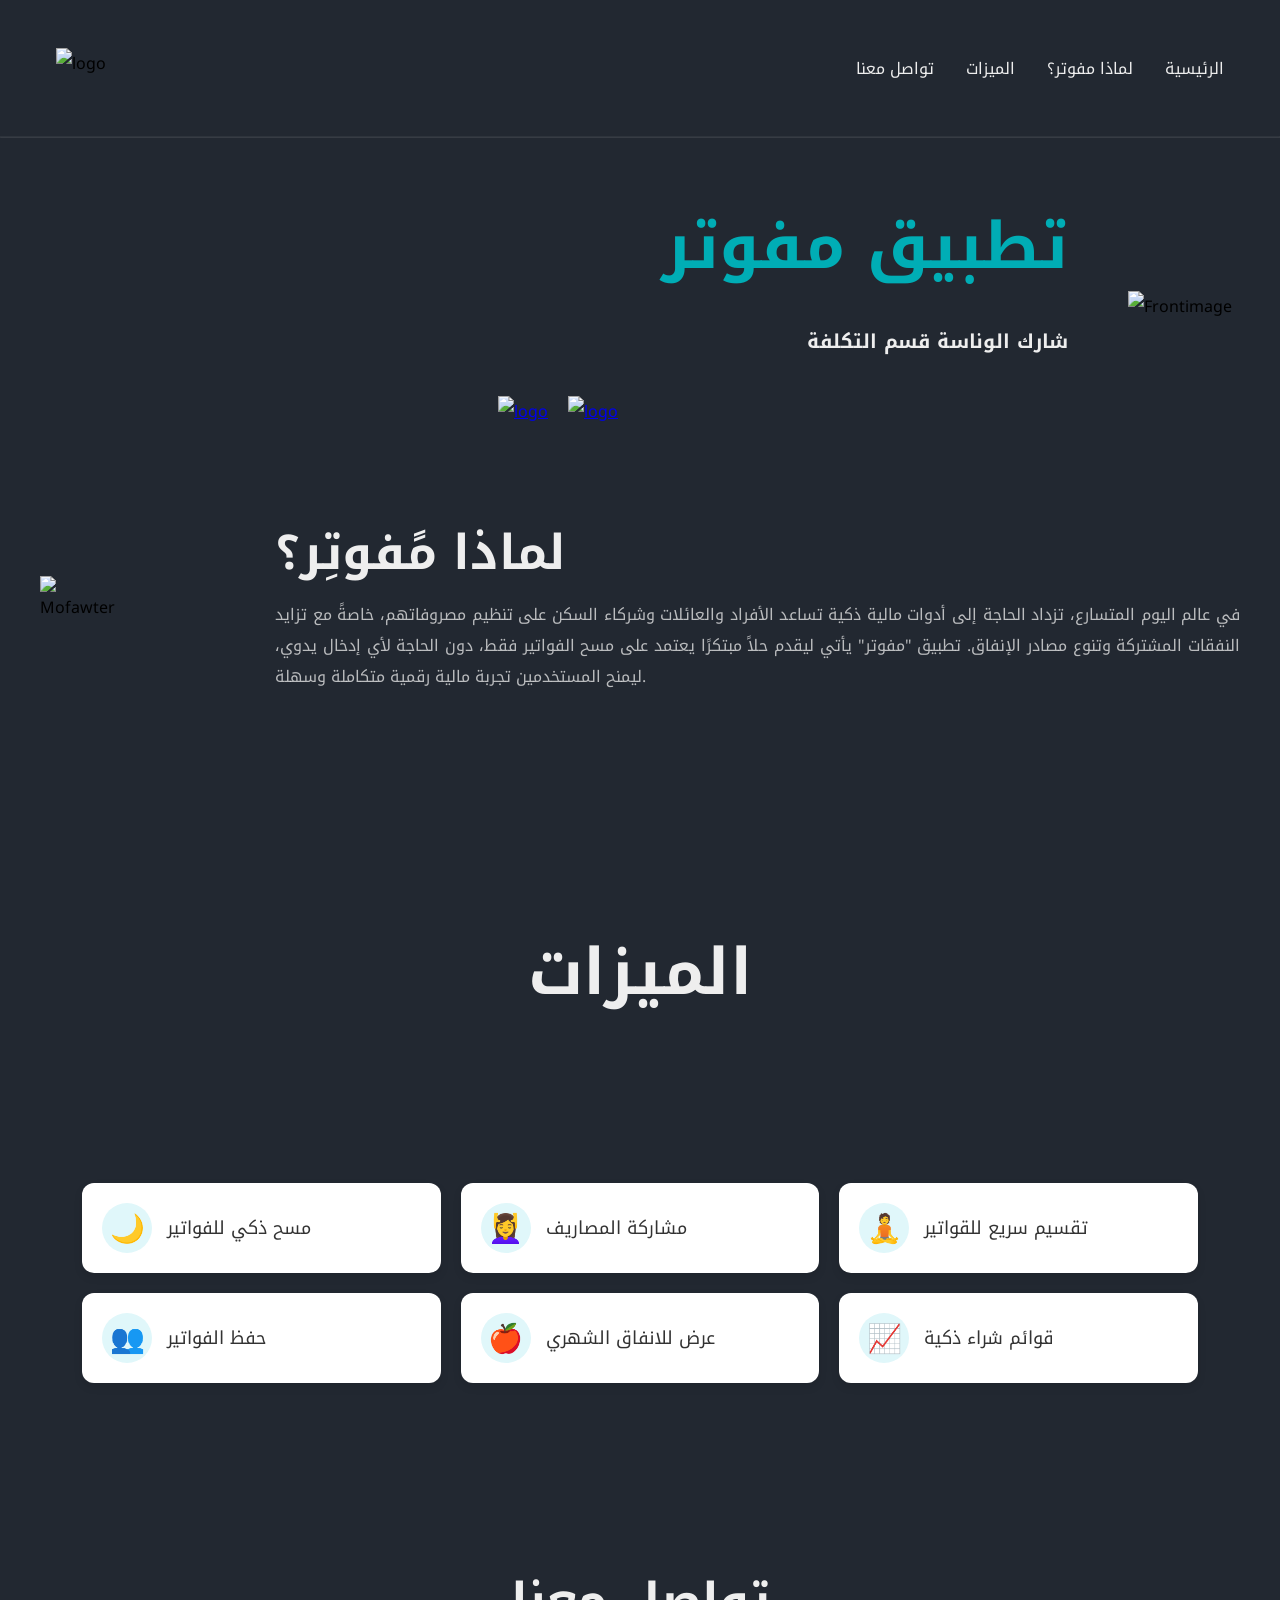
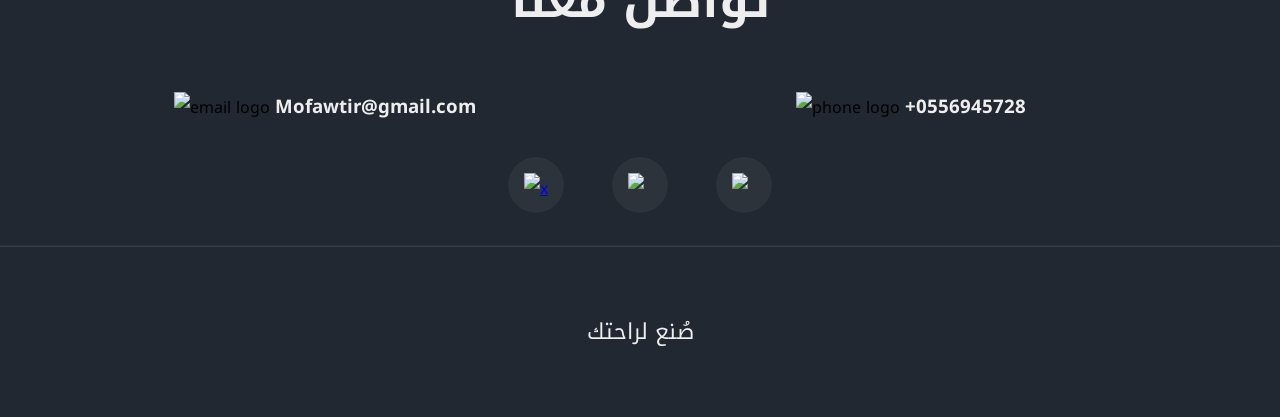
==== index.html @ ef438f0f "first upload" ====
<!DOCTYPE html>
<html lang="en">
<head>
    <meta charset="UTF-8">
    <meta name="viewport" content="width=device-width, initial-scale=1.0">
    <link rel="stylesheet" href="styles.css">
    <title>Document</title>
</head>
<body>
    <header>
        <img src="Assets/svg/logo.svg" alt="logo"/>
        <nav class="navigation">
            <ul>
                <li><a href="#Main">الرئيسية</a></li>
                <li><a href="#ValueProp">لماذا مفوتر؟</a></li>
                <li><a href="#Features">الميزات</a></li>
                <li><a href="#contact">تواصل معنا</a></li>


            </ul>
        </nav>

    </header>
    <hr />
  <section class="hero" id="Main">
    <img class="Frontimage" src="Assets/svg/Frontimage.svg" alt="Frontimage" />
     <div class="heroSub">
        <h1 class="name">تطبيق مفوتر</h1>
        <h1 class="title">شارك الوناسة قسم التكلفة</h1>
        <div class="heroBtns">
        <!-- صورة مرتبطة برابط متجر Google Play -->
        <a 
            href="https://play.google.com/store/apps/details?id=com.mofawter.app" 
            target="_blank" 
            rel="noopener noreferrer">
            <img src="Assets/svg/GooglePlay.svg" alt="logo" style="height:100px; width:auto;">
            </a>
        <!-- صورة مرتبطة برابط متجر App Store -->
        <a 
            href="https://apps.apple.com/sa/app/mofawter-%D9%85-%D9%81%D9%88%D8%AA-%D8%B1/id6749479093" 
            target="_blank" 
            rel="noopener noreferrer">
            <img src="Assets/svg/AppStore.svg" alt="logo" style="height:100px; width:auto;">
        </a>

  </section>


  <section class="ValueProp" id="ValueProp">
      <img
        src="assets/svg/ValueProp.svg"
        alt="Mofawter"
        class="ValuePropimage" 
        />

    <div class="textContainer">
        <div class="textTitle">
          <h1 class="why">لماذا مًفوتِر؟</h1>
        </div>
        
     <p class="whyPar">
      في عالم اليوم المتسارع، تزداد الحاجة إلى أدوات مالية ذكية تساعد الأفراد والعائلات وشركاء السكن على تنظيم مصروفاتهم، خاصةً مع تزايد النفقات المشتركة وتنوع مصادر الإنفاق. تطبيق "مفوتر" يأتي ليقدم حلاً مبتكرًا يعتمد على مسح الفواتير فقط، دون الحاجة لأي إدخال يدوي، ليمنح المستخدمين تجربة مالية رقمية متكاملة وسهلة.
      
     </p>
    </div>
   </section>
<section class="features-section" id="Features">
 <h2 class="section-title">الميزات</h2>

     <div class="features-container">
    <div class="feature-box">
      <div class="feature-icon">🌙</div>
      <div class="feature-text">مسح ذكي للفواتير</div>
    </div>

    <div class="feature-box">
      <div class="feature-icon">💆‍♀️</div>
      <div class="feature-text">مشاركة المصاريف</div>
    </div>

    <div class="feature-box">
      <div class="feature-icon">🧘</div>
      <div class="feature-text">تقسيم سريع للقواتير</div>
    </div>

    <div class="feature-box">
      <div class="feature-icon">👥</div>
      <div class="feature-text">حفظ الفواتير</div>
    </div>

    <div class="feature-box">
      <div class="feature-icon">🍎</div>
      <div class="feature-text">عرض للانفاق الشهري</div>
    </div>

    <div class="feature-box">
      <div class="feature-icon">📈</div>
      <div class="feature-text">قوائم شراء ذكية</div>
    </div>
  </div>
</section>
<section class="contactContainer" id="contact">
<div class="contactTitle">
        <h1 class="aboutName">تواصل معنا</h1>
      </div>
      <div class="contact">
        <div class="emailAndPhone">
          <img src="Assets/svg/Email.svg" alt="email logo" />
          <a href="mailto:Mofawtir@gmail.com"
            ><h3>Mofawtir@gmail.com</h3></a
          >
        </div>
        <div class="emailAndPhone">
          <img src="Assets/svg/phone.svg" alt="phone logo" />
          <h3>+0556945728</h3>
        </div>
      </div>
 <div class="socialMedia">
        <a
          href="https://x.com/Mofawter"
          target="_blank"
          ><img src="Assets/svg/twitter (1).png" alt=" x account"
        /></a>
        <a href="https://www.instagram.com/mofawter/" target="_blank"
          ><img src="Assets/svg/insta.png" alt=" insta account"
        /></a>
        <a href="https://www.tiktok.com/@mofawter" target="_blank"
          ><img src="Assets/svg/tik-tok (1).png" alt="tiktok account"
        /></a>
      </div>
      


</section>

    <hr />
    <footer>
      <p>صُنع لراحتك</p>
    </footer>
</body>
</html>
---- styles.css ----
@import url('https://fonts.googleapis.com/css2?family=Noto+Kufi+Arabic:wght@100..900&display=swap');
* {
    margin: 0;
    padding: 0;
    box-sizing: border-box;
    scroll-behavior: smooth;
    font-family: "Noto Kufi Arabic", sans-serif;
  }

  body{
    background-color: #222831;
    
  }
  
header {
   display: flex;
   justify-content: space-between;
   align-items: center;
   margin: 2rem auto;
   padding: 1rem;
   max-width: 1200px;
   /* اضافة مني مش من التوتوريال  للشعار */
    img {
        height: 40px;   /* ارتفاع مناسب للشعار */
        width: auto;    /* يحافظ على التناسب */
        object-fit: contain; /* يمنع التشويه */}
.navigation ul {
    display: flex;
    flex-direction: row;  /* صف أفقي */
    direction: rtl;       /* يضبط الاتجاه من اليمين لليسار */
    justify-content: flex-start; /* يبدأ من اليمين */
    list-style-type: none;
    gap: 2rem;
}
   /*شؤيط اللي فوق لونه */

.navigation a {
    text-decoration: none;
    color: #eeeeee;
  }
.navigation a:hover {
  color: #00adb5;
}
}
hr{
    opacity: 10%;
   
}

.hero {
  display: flex;
  flex-direction: row-reverse;
  align-items: center; 
  margin: 3rem ;
  padding: 1rem auto;
  gap: 60px;                   /* مسافة بين الصورة والنصوص */
  max-width: 1200px;
}
.Frontimage {
  max-width: 40%;   /* الصورة تأخذ 40% من عرض السكشن */
  height: auto;     /* يحافظ على التناسب */
}

/* النصوص + شعارات المتاجر */
.heroSub {
  flex: 1;
  display: flex;
  text-align: right;      /* محاذاة النصوص لليمين */
  flex-direction: column; /* النصوص فوق بعض */
  gap: 16px;
}

.heroSub .name {
  font-size: 4rem;
  margin: 0;
  color: #00adb5;
}

.heroSub .title {
  font-size: 1.2rem;
  margin: 0;
  color: #eeeeee;
}

/* شعارات المتاجر */
.heroBtns {
  justify-content: center;
  display: flex;
  gap: 20px;         /* مسافة بين الشعارات */
  margin-top: 20px;
}

.ValueProp {
  display: flex;
  justify-content: space-between;
  align-items: center;
  margin: 5rem auto;
  max-width: 1200px;
  gap: 10rem;
}
.ValuePropimage{
    max-width: 40%;   /* الصورة تأخذ 40% من عرض السكشن */
  height: auto; 
}
.textContainer {
  display: flex;
  flex-direction: column;
}
.textTitle {
  display: flex;
  align-items: center;
  gap: 5px;
  font-size: 2rem;
  color: #eeeeee;
}
.whyPar {
   text-align: justify;
  color: rgba(238, 238, 238, 0.75);

}

.aboutName {
  color: #eeeeee;}
  
.features-section {
  text-align: center; /* يخلي كل المحتوى داخل القسم في النص */

  background-image: url(Assets/hjk10.svg);
   display: grid;
  place-items: center;     /* يوسّط كل المحتوى أفقيًا وعموديًا */
  min-height: 70vh;       /* يخلي السكشن ياخذ طول الشاشة */
  text-align: center;      /* يوسّط النصوص داخل السكشن */
  padding: 40px 20px;      /* يضيف مساحة داخلية */
  box-sizing: border-box; 
}

.section-title{

  display: flex;
  justify-content: center;
  text-align: center; 
  align-items: center;
  gap: 5px;
  font-size: 4rem;
   margin: auto;
   margin-bottom: 50px;
  color: #eeeeee;
  padding: 100px 20px;
}


.features-container {

  display: grid;
  
  grid-template-columns: repeat(auto-fit, minmax(250px, 1fr));
  grid-template-columns: repeat(3, 1fr); /* 3 عناصر في كل صف */
  gap: 30px; /* المسافة بين العناصر */
  gap: 20px;
  max-width: 1200px;
margin: auto;
  width: 90%;
  margin-bottom: 100px;
}

.feature-box {
  background-color: #ffffff;
  border-radius: 12px;
  box-shadow: 0 4px 8px rgba(0,0,0,0.1);
  padding: 20px;
  display: flex;
  align-items: center;
  gap: 15px;
  transition: transform 0.2s ease;
}

.feature-box:hover {
  transform: translateY(-5px);
}

.feature-icon {
  width: 50px;
  height: 50px;
  background-color: #e0f7fa;
  border-radius: 50%;
  display: flex;
  justify-content: center;
  align-items: center;
  font-size: 28px;
  color: #00796b;
}

.feature-text {
  font-size: 18px;
  color: #333333;
}

.contactContainer {
  display: flex;
  flex-direction: column;
  align-items: center;
  justify-content: space-around;
  gap: 2rem;
  margin: 2rem auto;
  max-width: 1200px;
}
.contactTitle {
  display: flex;
  align-items: center;
  justify-content: center;
  gap: 5px;
  margin-bottom: 10px;
  font-size: 2rem;
}
.contact {
  display: flex;
  align-items: center;
  justify-content: center;
  margin-right: 5rem;
  gap: 20rem;
}
.contact h3,
.contact a {
  color: #eeeeee;
  text-decoration: none;
}
.emailAndPhone {
  display: flex;
  align-items: center;
  justify-content: center;
  gap: 5px;
}
.socialMedia {
  display: flex;
  align-items: center;
  justify-content: center;
  gap: 3rem;
}
.socialMedia a {
  display: flex;
  align-items: center;
  justify-content: center;
  border-radius: 50px;
  background-color: rgba(57, 62, 70, 0.5);
  backdrop-filter: blur(4px);
  padding: 1rem;
}
.socialMedia img {
  width: 24px;
  height: 24px;
}
footer {
  color: #eeeeee;
  padding: 4rem;
  text-align: center;
  font-size: 22px; /* حجم أكبر من المعتاد */

}
@media (max-width: 1023px) {
  header {
    margin-left: 1rem;
    margin-right: 1rem;
  }
  .hero {
    flex-direction: column;
    align-items: center;
    gap: 2rem;
  }
  .heroImg {
    width: 400px;
  }
  .name,
  .title {
    font-size: 2rem;
  }
  .arrow {
    display: none;
  }
  .aboutMe {
    flex-direction: column-reverse;
    align-items: center;
    gap: 2rem;
  }
  .textContainer {
    align-items: center;
    margin: 0rem 5rem;
    gap: 1rem;
  }
  .aboutName,
  .aboutTitle {
    font-size: 2rem;
  }
  .light {
    width: 60px;
  }
  .aboutMeImg {
    width: 400px;
  }
  .works {
    padding: 0;
  }
  .worksContainer {
    padding: 5rem 0rem;
    gap: 3rem;
  }
  .projectTitle {
    margin-left: 1rem;
  }
  .works ul {
    flex-direction: column;
    gap: 1rem;
  }
  .contactContainer {
    margin: 10rem 5rem;
    gap: 2rem;
  }
  .contact {
    flex-direction: column;
    gap: 1rem;
    margin-right: 0;
  }
}
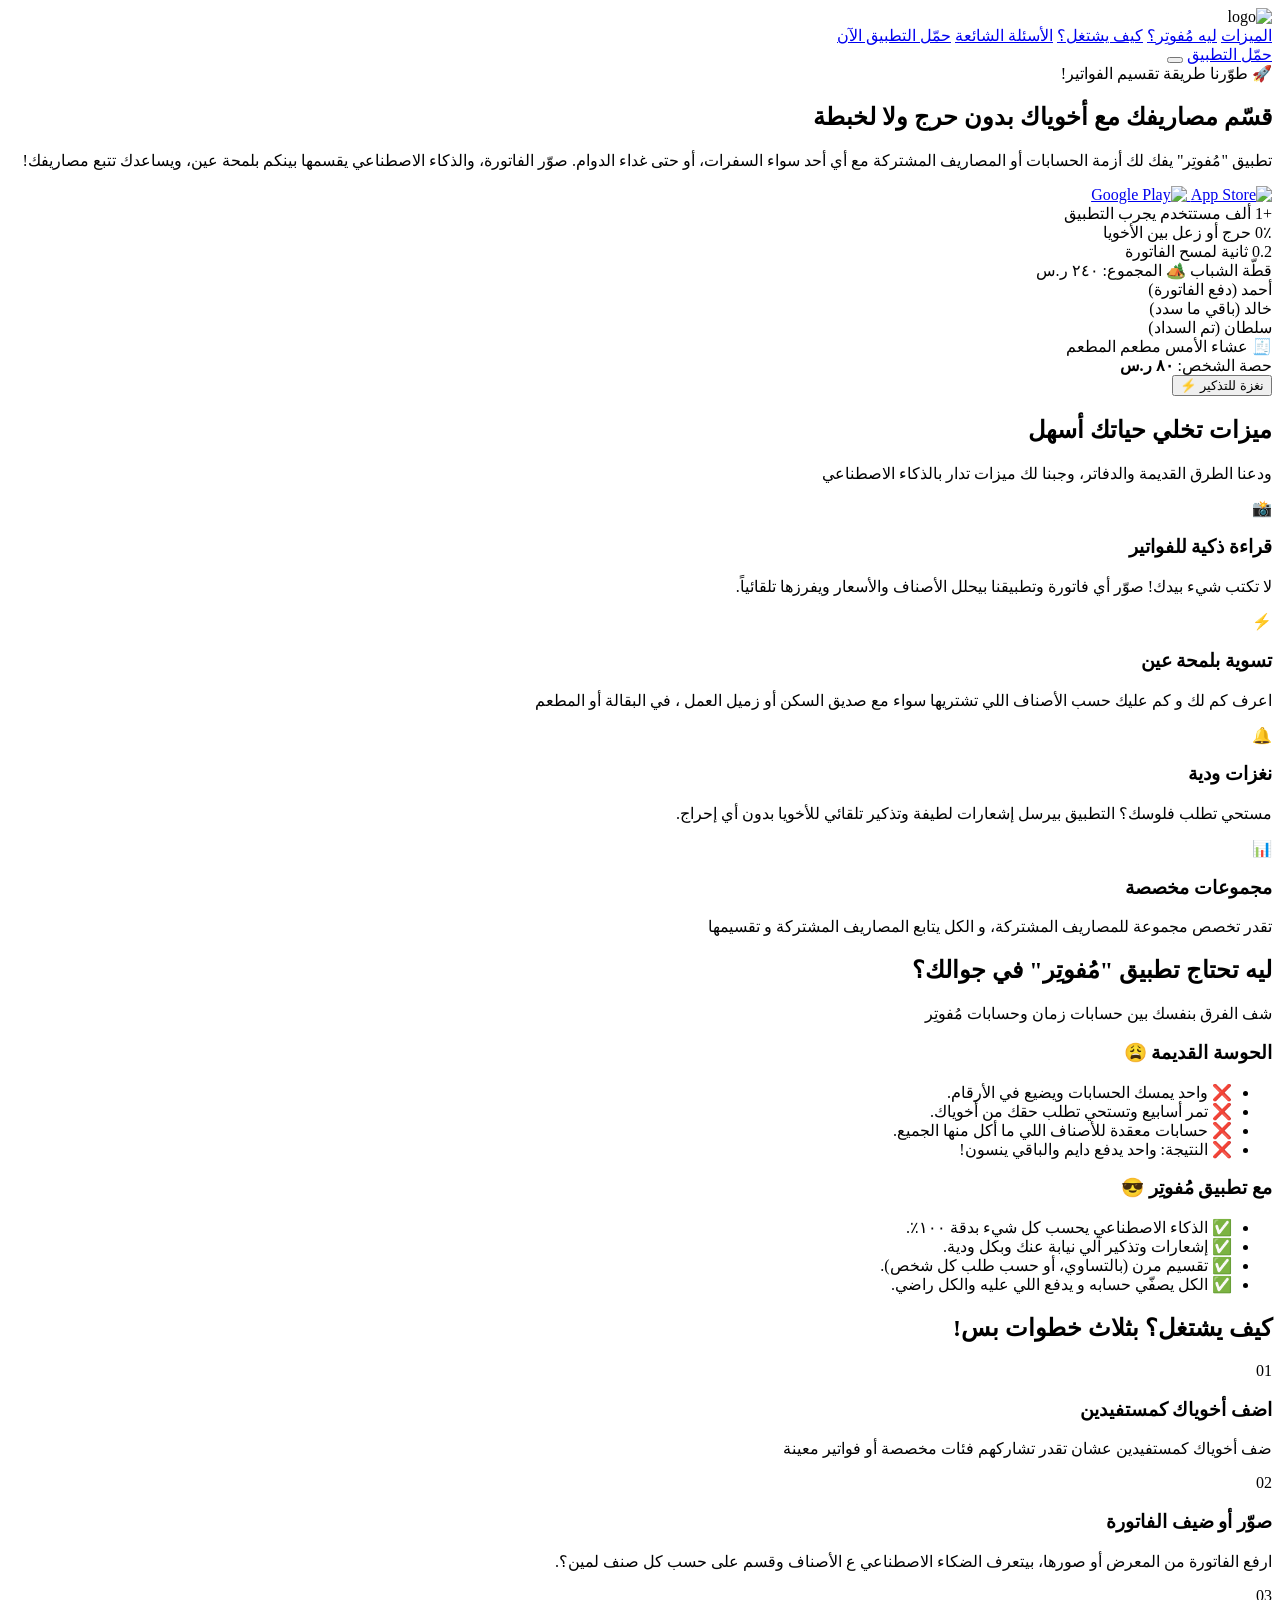
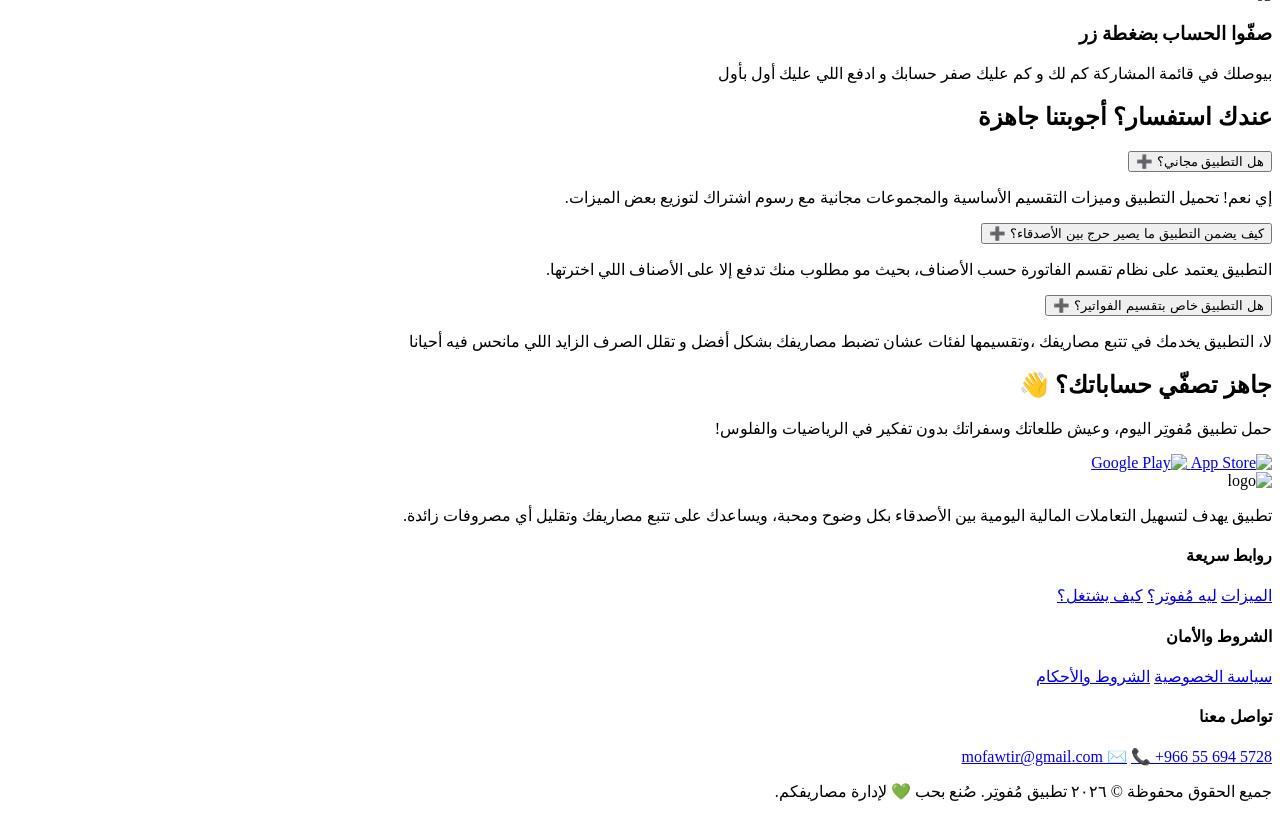
==== commit af86a1d2: "Update index.html" ====
--- a/index.html
+++ b/index.html
@@ -1,141 +1,271 @@
 <!DOCTYPE html>
-<html lang="en">
+<html lang="ar" dir="rtl">
 <head>
     <meta charset="UTF-8">
     <meta name="viewport" content="width=device-width, initial-scale=1.0">
-    <link rel="stylesheet" href="styles.css">
-    <title>Document</title>
+    <title>تطبيق مُفوتِر | قسّم مصاريفك بدون احراج ولا لخبطة</title>
+    <link rel="preconnect" href="https://fonts.googleapis.com">
+    <link rel="preconnect" href="https://fonts.gstatic.com" crossorigin>
+    <link href="https://fonts.googleapis.com/css2?family=Cairo:wght@300;400;600;700;900&display=swap" rel="stylesheet">
+    <link rel="stylesheet" href="style.css">
 </head>
 <body>
-    <header>
-        <img src="Assets/svg/logo.svg" alt="logo"/>
-        <nav class="navigation">
-            <ul>
-                <li><a href="#Main">الرئيسية</a></li>
-                <li><a href="#ValueProp">لماذا مفوتر؟</a></li>
-                <li><a href="#Features">الميزات</a></li>
-                <li><a href="#contact">تواصل معنا</a></li>
-
-
-            </ul>
-        </nav>
-
+
+    <header class="main-header">
+        <div class="container nav-container">
+            <div class="logo">
+                <span class="logo-icon">
+                    <img src="Assets/logo.png" alt="logo" class="logo-img">
+                </span>
+                <!-- <span class="logo-text">مُفوتِر</span> -->
+            </div>
+            <nav class="nav-menu" id="navMenu">
+                <a href="#features" class="nav-link">الميزات</a>
+                <a href="#why-us" class="nav-link">ليه مُفوتِر؟</a>
+                <a href="#how-it-works" class="nav-link">كيف يشتغل؟</a>
+                <a href="#faq" class="nav-link">الأسئلة الشائعة</a>
+                <a href="#download" class="btn btn-primary mobile-cta">حمّل التطبيق الآن</a>
+            </nav>
+            <div class="nav-actions">
+                <a href="#download" class="btn btn-primary desktop-cta">حمّل التطبيق</a>
+                <button class="menu-toggle" id="menuToggle" aria-label="قائمة التنقل">
+                    <span></span>
+                    <span></span>
+                    <span></span>
+                </button>
+            </div>
+        </div>
     </header>
-    <hr />
-  <section class="hero" id="Main">
-    <img class="Frontimage" src="Assets/svg/Frontimage.svg" alt="Frontimage" />
-     <div class="heroSub">
-        <h1 class="name">تطبيق مفوتر</h1>
-        <h1 class="title">شارك الوناسة قسم التكلفة</h1>
-        <div class="heroBtns">
-        <!-- صورة مرتبطة برابط متجر Google Play -->
-        <a 
-            href="https://play.google.com/store/apps/details?id=com.mofawter.app" 
-            target="_blank" 
-            rel="noopener noreferrer">
-            <img src="Assets/svg/GooglePlay.svg" alt="logo" style="height:100px; width:auto;">
-            </a>
-        <!-- صورة مرتبطة برابط متجر App Store -->
-        <a 
-            href="https://apps.apple.com/sa/app/mofawter-%D9%85-%D9%81%D9%88%D8%AA-%D8%B1/id6749479093" 
-            target="_blank" 
-            rel="noopener noreferrer">
-            <img src="Assets/svg/AppStore.svg" alt="logo" style="height:100px; width:auto;">
-        </a>
-
-  </section>
-
-
-  <section class="ValueProp" id="ValueProp">
-      <img
-        src="assets/svg/ValueProp.svg"
-        alt="Mofawter"
-        class="ValuePropimage" 
-        />
-
-    <div class="textContainer">
-        <div class="textTitle">
-          <h1 class="why">لماذا مًفوتِر؟</h1>
-        </div>
-        
-     <p class="whyPar">
-      في عالم اليوم المتسارع، تزداد الحاجة إلى أدوات مالية ذكية تساعد الأفراد والعائلات وشركاء السكن على تنظيم مصروفاتهم، خاصةً مع تزايد النفقات المشتركة وتنوع مصادر الإنفاق. تطبيق "مفوتر" يأتي ليقدم حلاً مبتكرًا يعتمد على مسح الفواتير فقط، دون الحاجة لأي إدخال يدوي، ليمنح المستخدمين تجربة مالية رقمية متكاملة وسهلة.
-      
-     </p>
-    </div>
-   </section>
-<section class="features-section" id="Features">
- <h2 class="section-title">الميزات</h2>
-
-     <div class="features-container">
-    <div class="feature-box">
-      <div class="feature-icon">🌙</div>
-      <div class="feature-text">مسح ذكي للفواتير</div>
-    </div>
-
-    <div class="feature-box">
-      <div class="feature-icon">💆‍♀️</div>
-      <div class="feature-text">مشاركة المصاريف</div>
-    </div>
-
-    <div class="feature-box">
-      <div class="feature-icon">🧘</div>
-      <div class="feature-text">تقسيم سريع للقواتير</div>
-    </div>
-
-    <div class="feature-box">
-      <div class="feature-icon">👥</div>
-      <div class="feature-text">حفظ الفواتير</div>
-    </div>
-
-    <div class="feature-box">
-      <div class="feature-icon">🍎</div>
-      <div class="feature-text">عرض للانفاق الشهري</div>
-    </div>
-
-    <div class="feature-box">
-      <div class="feature-icon">📈</div>
-      <div class="feature-text">قوائم شراء ذكية</div>
-    </div>
-  </div>
-</section>
-<section class="contactContainer" id="contact">
-<div class="contactTitle">
-        <h1 class="aboutName">تواصل معنا</h1>
-      </div>
-      <div class="contact">
-        <div class="emailAndPhone">
-          <img src="Assets/svg/Email.svg" alt="email logo" />
-          <a href="mailto:Mofawtir@gmail.com"
-            ><h3>Mofawtir@gmail.com</h3></a
-          >
-        </div>
-        <div class="emailAndPhone">
-          <img src="Assets/svg/phone.svg" alt="phone logo" />
-          <h3>+0556945728</h3>
-        </div>
-      </div>
- <div class="socialMedia">
-        <a
-          href="https://x.com/Mofawter"
-          target="_blank"
-          ><img src="Assets/svg/twitter (1).png" alt=" x account"
-        /></a>
-        <a href="https://www.instagram.com/mofawter/" target="_blank"
-          ><img src="Assets/svg/insta.png" alt=" insta account"
-        /></a>
-        <a href="https://www.tiktok.com/@mofawter" target="_blank"
-          ><img src="Assets/svg/tik-tok (1).png" alt="tiktok account"
-        /></a>
-      </div>
-      
-
-
-</section>
-
-    <hr />
-    <footer>
-      <p>صُنع لراحتك</p>
+
+    <main>
+        <section class="hero-section" id="home">
+            <div class="container hero-grid">
+                <div class="hero-content reveal">
+                    <span class="badge">🚀 طوّرنا طريقة تقسيم الفواتير!</span>
+                    <h1 class="hero-title">قسّم مصاريفك مع أخوياك <span class="highlight">بدون حرج ولا لخبطة</span></h1>
+                    <p class="hero-subtitle">تطبيق "مُفوتِر" يفك لك أزمة الحسابات أو المصاريف المشتركة مع أي أحد سواء السفرات، أو حتى غداء الدوام. صوّر الفاتورة، والذكاء الاصطناعي يقسمها بينكم بلمحة عين، ويساعدك تتبع مصاريفك!</p>
+                    
+                    <div class="cta-group">
+                        
+                        <a href="https://apps.apple.com/sa/app/mofawter-%D9%85-%D9%81%D9%88%D8%AA-%D8%B1/id6749479093" target="_blank" rel="noopener noreferrer">
+                            <span class="store-icon">
+                            <img src="Assets/AppStore.svg.png" alt="App Store" style="width:170px; height:auto; object-fit:contain;">
+                            </span>
+                        </a>
+                        <a href="https://play.google.com/store/apps/details?id=com.mofawter.app" target="_blank" rel="noopener noreferrer">
+                            <span class="store-icon">
+                            <img src="Assets/PlayStore.svg.png" alt="Google Play" style="width:170px; height:auto; object-fit:contain;">
+                            </span>
+                        </a>
+                    </div>
+
+                    <div class="hero-stats">
+                        <div class="stat-item">
+                            <span class="stat-number">+1 ألف</span>
+                            <span class="stat-label">مستتخدم يجرب التطبيق </span>
+                        </div>
+                        <div class="stat-item">
+                            <span class="stat-number">0٪</span>
+                            <span class="stat-label">حرج أو زعل بين الأخويا</span>
+                        </div>
+                        <div class="stat-item">
+                            <span class="stat-number">0.2</span>
+                            <span class="stat-label">ثانية لمسح الفاتورة</span>
+                        </div>
+                    </div>
+                </div>
+
+                <div class="hero-visual reveal">
+                    <div class="phone-mockup">
+                        <div class="phone-screen">
+                            <div class="app-header">
+                                <span>قطّة الشباب 🏕️</span>
+                                <span class="app-balance">المجموع: ٢٤٠ ر.س</span>
+                            </div>
+                            <div class="app-users">
+                                <div class="user-pill paid">أحمد (دفع الفاتورة)</div>
+                                <div class="user-pill pending">خالد (باقي ما سدد)</div>
+                                <div class="user-pill paid">سلطان (تم السداد)</div>
+                            </div>
+                            <div class="app-invoice-card">
+                                <div class="invoice-title">🧾 عشاء الأمس مطعم المطعم</div>
+                                <div class="invoice-split">حصة الشخص: <strong>٨٠ ر.س</strong></div>
+                                <button class="app-action-btn">نغزة للتذكير ⚡</button>
+                            </div>
+                        </div>
+                    </div>
+                </div>
+            </div>
+        </section>
+
+        <section class="features-section" id="features">
+            <div class="container">
+                <div class="section-header reveal">
+                    <h2 class="section-title">ميزات تخلي حياتك أسهل</h2>
+                    <p class="section-desc">ودعنا الطرق القديمة والدفاتر، وجبنا لك ميزات تدار بالذكاء الاصطناعي</p>
+                </div>
+
+                <div class="features-grid">
+                    <div class="feature-card reveal">
+                        <div class="feature-icon">📸</div>
+                        <h3>قراءة ذكية للفواتير</h3>
+                        <p>لا تكتب شيء بيدك! صوّر أي فاتورة وتطبيقنا بيحلل الأصناف والأسعار ويفرزها تلقائياً.</p>
+                    </div>
+                    <div class="feature-card reveal">
+                        <div class="feature-icon">⚡</div>
+                        <h3>تسوية بلمحة عين</h3>
+                        <p>اعرف كم لك و كم عليك حسب الأصناف اللي تشتريها سواء مع صديق السكن أو زميل العمل ، في البقالة أو المطعم</p>
+                    </div>
+                    <div class="feature-card reveal">
+                        <div class="feature-icon">🔔</div>
+                        <h3>نغزات ودية</h3>
+                        <p>مستحي تطلب فلوسك؟ التطبيق بيرسل إشعارات لطيفة وتذكير تلقائي للأخويا بدون أي إحراج.</p>
+                    </div>
+                    <div class="feature-card reveal">
+                        <div class="feature-icon">📊</div>
+                        <h3>مجموعات مخصصة</h3>
+                        <p>تقدر تخصص مجموعة للمصاريف المشتركة، و الكل يتابع المصاريف المشتركة و تقسيمها</p>
+                    </div>
+                </div>
+            </div>
+        </section>
+
+        <section class="why-us-section" id="why-us">
+            <div class="container">
+                <div class="section-header reveal">
+                    <h2 class="section-title">ليه تحتاج تطبيق "مُفوتِر" في جوالك؟</h2>
+                    <p class="section-desc font-friendly">شف الفرق بنفسك بين حسابات زمان وحسابات مُفوتِر</p>
+                </div>
+
+                <div class="comparison-container reveal">
+                    <div class="comp-box bad">
+                        <h3>الحوسة القديمة 😩</h3>
+                        <ul>
+                            <li>❌ واحد يمسك الحسابات ويضيع في الأرقام.</li>
+                            <li>❌ تمر أسابيع وتستحي تطلب حقك من أخوياك.</li>
+                            <li>❌ حسابات معقدة للأصناف اللي ما أكل منها الجميع.</li>
+                            <li>❌ النتيجة: واحد يدفع دايم والباقي ينسون!</li>
+                        </ul>
+                    </div>
+                    <div class="comp-box good">
+                        <h3>مع تطبيق مُفوتِر 😎</h3>
+                        <ul>
+                            <li>✅ الذكاء الاصطناعي يحسب كل شيء بدقة ١٠٠٪.</li>
+                            <li>✅ إشعارات وتذكير آلي نيابة عنك وبكل ودية.</li>
+                            <li>✅ تقسيم مرن (بالتساوي، أو حسب طلب كل شخص).</li>
+                            <li>✅ الكل يصفّي حسابه و يدفع اللي عليه والكل راضي.</li>
+                        </ul>
+                    </div>
+                </div>
+            </div>
+        </section>
+
+        <section class="how-it-works-section" id="how-it-works">
+            <div class="container">
+                <div class="section-header reveal">
+                    <h2 class="section-title">كيف يشتغل؟ بثلاث خطوات بس!</h2>
+                </div>
+
+                <div class="steps-grid">
+                    <div class="step-card reveal">
+                        <div class="step-number">01</div>
+                        <h3>اضف أخوياك كمستفيدين</h3>
+                        <p>ضف أخوياك كمستفيدين عشان تقدر تشاركهم فئات مخصصة أو فواتير معينة</p>
+                    </div>
+                    <div class="step-card reveal">
+                        <div class="step-number">02</div>
+                        <h3>صوّر أو ضيف الفاتورة</h3>
+                        <p>ارفع الفاتورة من المعرض أو صورها، بيتعرف الضكاء الاصطناعي ع الأصناف  وقسم على حسب كل صنف لمين؟.</p>
+                    </div>
+                    <div class="step-card reveal">
+                        <div class="step-number">03</div>
+                        <h3>صفّوا الحساب بضغطة زر</h3>
+                        <p>بيوصلك في قائمة المشاركة كم لك و كم عليك صفر حسابك و ادفع اللي عليك أول بأول</p>
+                    </div>
+                </div>
+            </div>
+        </section>
+
+        <section class="faq-section" id="faq">
+            <div class="container faq-container">
+                <div class="section-header reveal">
+                    <h2 class="section-title">عندك استفسار؟ أجوبتنا جاهزة</h2>
+                </div>
+
+                <div class="faq-list">
+                    <div class="faq-item reveal">
+                        <button class="faq-question">هل التطبيق مجاني؟ <span>➕</span></button>
+                        <div class="faq-answer">
+                            <p>إي نعم! تحميل التطبيق وميزات التقسيم الأساسية والمجموعات مجانية مع رسوم اشتراك لتوزيع بعض الميزات.</p>
+                        </div>
+                    </div>
+                    <div class="faq-item reveal">
+                        <button class="faq-question">كيف يضمن التطبيق ما يصير حرج بين الأصدقاء؟ <span>➕</span></button>
+                        <div class="faq-answer">
+                            <p>التطبيق يعتمد على نظام تقسم الفاتورة حسب الأصناف، بحيث مو مطلوب منك تدفع إلا على الأصناف اللي اخترتها.</p>
+                        </div>
+                    </div>
+                    <div class="faq-item reveal">
+                        <button class="faq-question">هل التطبيق خاص بتقسيم الفواتير؟ <span>➕</span></button>
+                        <div class="faq-answer">
+                            <p>لا، التطبيق يخدمك في تتبع مصاريفك ،وتقسيمها لفئات عشان تضبط مصاريفك بشكل أفضل و تقلل الصرف الزايد اللي مانحس فيه أحيانا</p>
+                        </div>
+                    </div>
+                </div>
+            </div>
+        </section>
+
+        <section class="download-section" id="download">
+            <div class="container download-box reveal">
+                <h2>جاهز تصفّي حساباتك؟ 👋</h2>
+                <p>حمل تطبيق مُفوتِر اليوم، وعيش طلعاتك وسفراتك بدون تفكير في الرياضيات والفلوس!</p>
+                <div class="cta-group center">
+                    <a href="https://apps.apple.com/sa/app/mofawter-%D9%85-%D9%81%D9%88%D8%AA-%D8%B1/id6749479093" target="_blank" rel="noopener noreferrer">
+                        <span class="store-icon">
+                            <img src="Assets/AppStore.svg.png" alt="App Store" style="width:170px; height:auto; object-fit:contain;">
+                        </span>
+                    </a>
+                        <a href="https://play.google.com/store/apps/details?id=com.mofawter.app" target="_blank" rel="noopener noreferrer">
+                        <span class="store-icon">
+                            <img src="Assets/PlayStore.svg.png" alt="Google Play" style="width:170px; height:auto; object-fit:contain;">
+                        </span>
+                    </a>
+                </div>
+            </div>
+        </section>
+    </main>
+
+    <footer class="main-footer">
+        <div class="container footer-grid">
+            <div class="footer-brand">
+                <span class="logo-icon">
+                    <img src="Assets/whitelogo.png" alt="logo" class="logo-img">
+                </span>
+                <p>تطبيق يهدف لتسهيل التعاملات المالية اليومية بين الأصدقاء بكل وضوح ومحبة، ويساعدك على تتبع مصاريفك وتقليل أي مصروفات زائدة.</p>
+            </div>
+            <div class="footer-links">
+                <h4>روابط سريعة</h4>
+                <a href="#features">الميزات</a>
+                <a href="#why-us">ليه مُفوتِر؟</a>
+                <a href="#how-it-works">كيف يشتغل؟</a>
+            </div>
+            <div class="footer-legal">
+                <h4>الشروط والأمان</h4>
+                <a href="https://www.companymbf.org/privacy.html" target="_blank" rel="noopener noreferrer">سياسة الخصوصية</a>
+                <a href="https://www.companymbf.org/terms.html" target="_blank" rel="noopener noreferrer">الشروط والأحكام</a>
+                <!-- <a href="#">اتصل بنا</a> -->
+            </div>
+            <div class="footer-contact">
+            <h4>تواصل معنا</h4>
+            <a href="tel:+966556945728" class="footer-contact-link" dir="ltr">📞 +966 55 694 5728</a>
+            <a href="mailto:mofawtir@gmail.com" class="footer-contact-link">✉️ mofawtir@gmail.com</a>
+        </div>
+        </div>
+        <div class="footer-bottom">
+            <p>جميع الحقوق محفوظة © ٢٠٢٦ تطبيق مُفوتِر. صُنع بحب 💚 لإدارة مصاريفكم.</p>
+        </div>
     </footer>
+
+    <script src="script.js"></script>
 </body>
-</html>+</html>
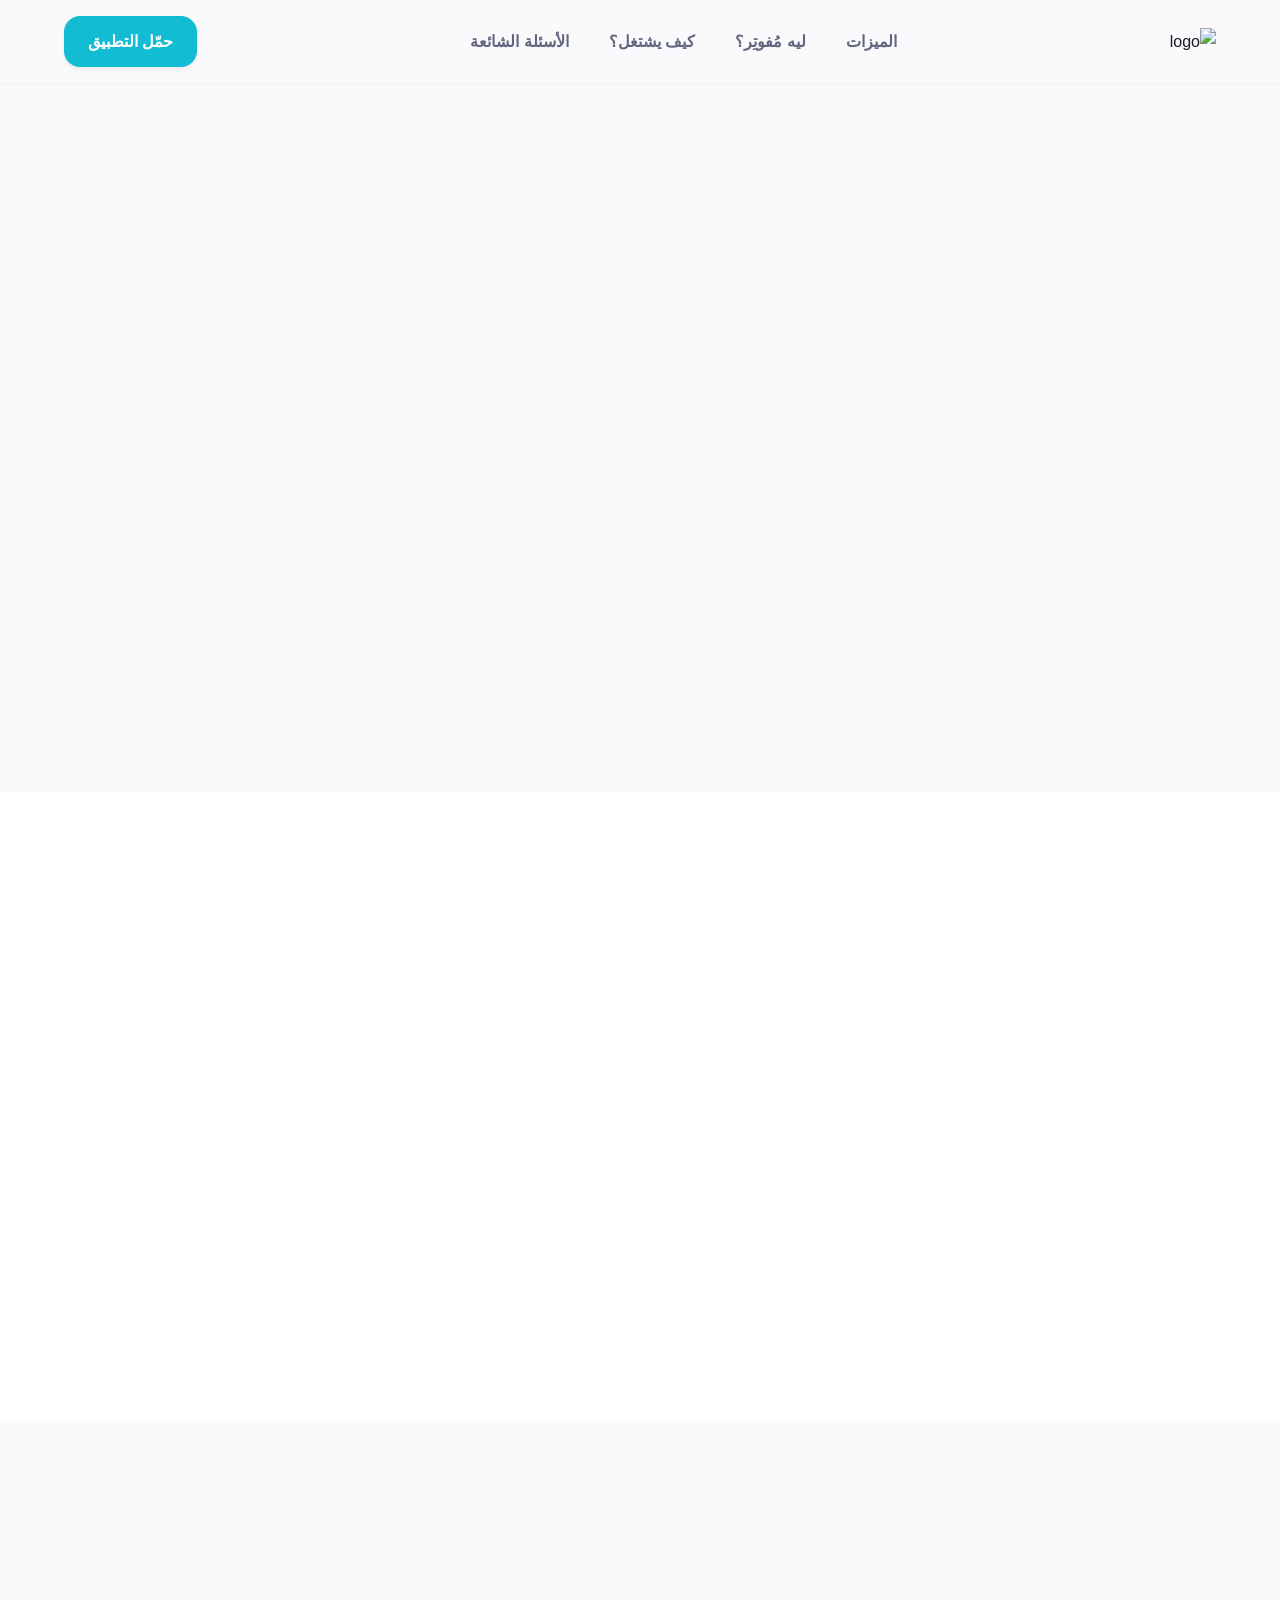
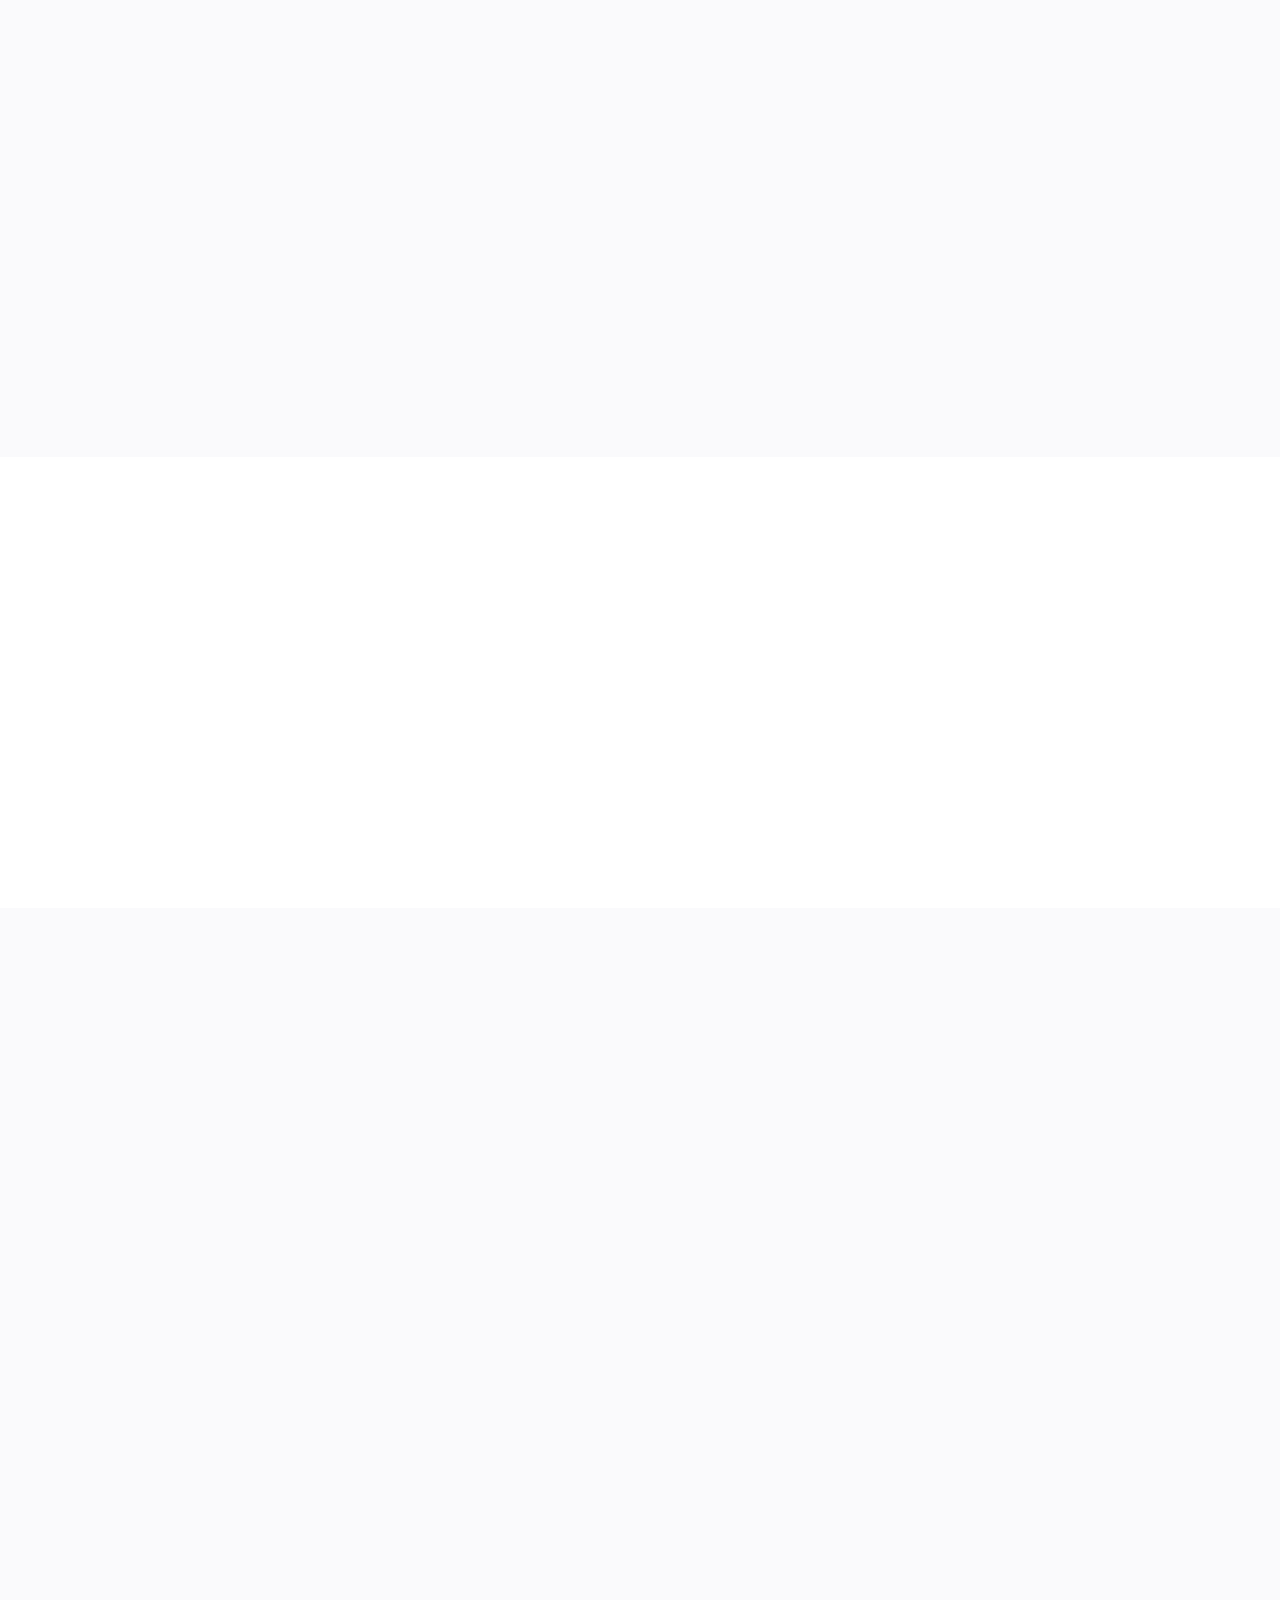
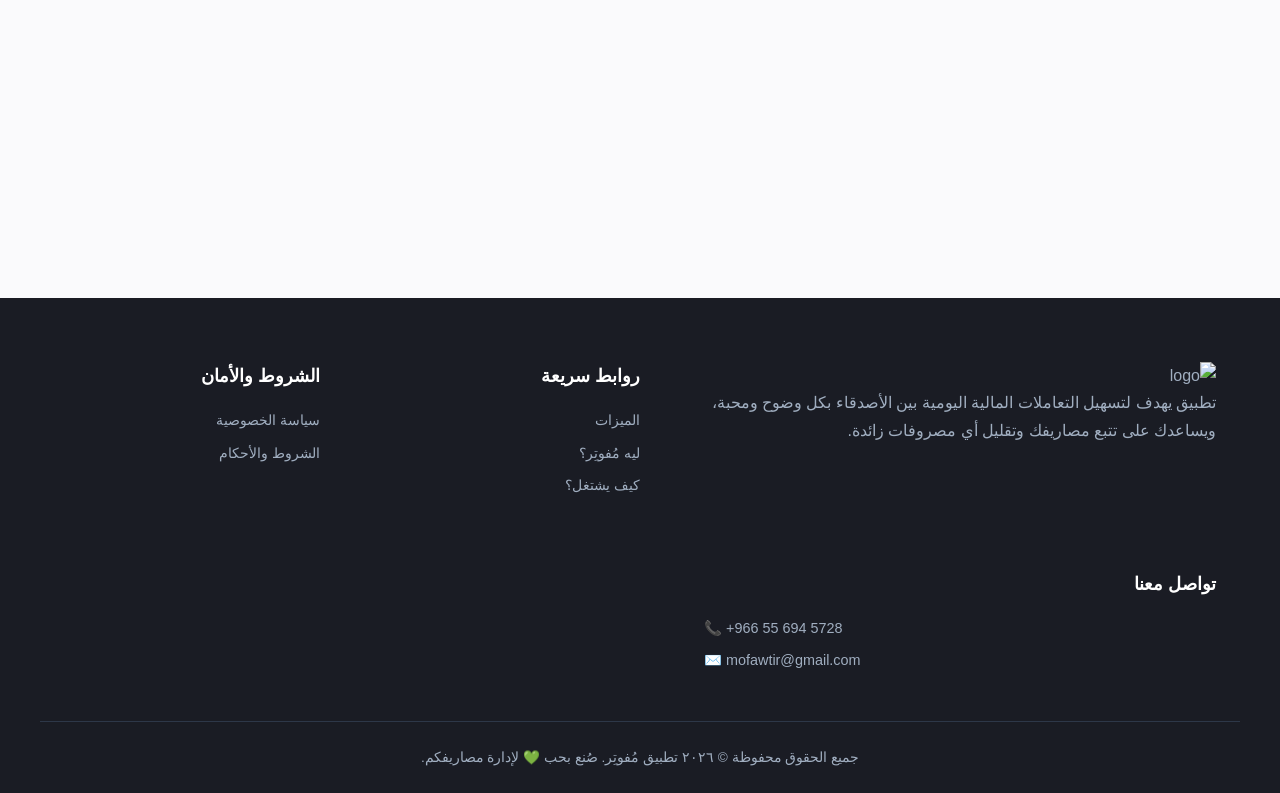
==== commit 15534694: "Update index.html" ====
--- a/index.html
+++ b/index.html
@@ -7,7 +7,7 @@
     <link rel="preconnect" href="https://fonts.googleapis.com">
     <link rel="preconnect" href="https://fonts.gstatic.com" crossorigin>
     <link href="https://fonts.googleapis.com/css2?family=Cairo:wght@300;400;600;700;900&display=swap" rel="stylesheet">
-    <link rel="stylesheet" href="style.css">
+    <link rel="stylesheet" href="styles.css">
 </head>
 <body>
 
--- a/styles.css
+++ b/styles.css
@@ -0,0 +1,793 @@
+/* ==========================================================================
+   1. تعريف المتغيرات والـ :root (أسلوب التصميم العصري والشبابي)
+   ========================================================================== */
+:root {
+    /* الألوان الأساسية والثانوية مستوحاة من ثيمات الـ Fintech الجذابة */
+    --primary-color: #12bcd2;       /* بنفسجي حيوي مريح للعين */
+    --primary-dark: #63bbc2;
+    --primary-light: #eef4ff;
+    --accent-color: #05CD99;        /* أخضر نعناعي يرمز للمال والسرعة */
+    --accent-light: #E6FFF9;
+    --warning-color: #FF6B6B;       /* مرجاني للتحذيرات والحوسة القديمة */
+    
+    /* ألوان الخلفيات والنصوص */
+    --bg-main: #FAFAFC;
+    --bg-white: #FFFFFF;
+    --text-main: #1A1C24;
+    --text-muted: #62677F;
+    
+    /* مقاييس المسافات (Spacing Scale) */
+    --space-xs: 0.5rem;
+    --space-sm: 1rem;
+    --space-md: 1.5rem;
+    --space-lg: 2.5rem;
+    --space-xl: 4rem;
+
+    /* الحواف الدائرية (Border Radius) على طريقة Notion & Revolut */
+    --radius-sm: 8px;
+    --radius-md: 16px;
+    --radius-lg: 24px;
+    --radius-full: 9999px;
+
+    /* تظليل العناصر لعناية الـ UX */
+    --shadow-sm: 0 4px 6px -1px rgba(0, 0, 0, 0.05), 0 2px 4px -1px rgba(0, 0, 0, 0.03);
+    --shadow-md: 0 10px 15px -3px rgba(93, 95, 239, 0.08), 0 4px 6px -2px rgba(93, 95, 239, 0.04);
+    --shadow-lg: 0 20px 25px -5px rgba(0, 0, 0, 0.1), 0 10px 10px -5px rgba(0, 0, 0, 0.04);
+
+    /* توقيت الانتقالات الحركية (Micro-interactions) */
+    --transition-smooth: cubic-bezier(0.4, 0, 0.2, 1);
+    --duration-fast: 0.2s;
+    --duration-normal: 0.4s;
+}
+
+/* ==========================================================================
+   2. إعدادات تصفير وتجهيز الصفحة الأساسية
+   ========================================================================== */
+*, *::before, *::after {
+    box-sizing: border-box;
+    margin: 0;
+    padding: 0;
+}
+
+html {
+    font-family: 'Cairo', sans-serif;
+    font-size: 16px;
+    scroll-behavior: smooth;
+    background-color: var(--bg-main);
+    color: var(--text-main);
+}
+
+body {
+    overflow-x: hidden;
+    line-height: 1.7;
+}
+
+a {
+    text-decoration: none;
+    color: inherit;
+    transition: all var(--duration-fast) var(--transition-smooth);
+}
+
+button {
+    font-family: 'Cairo', sans-serif;
+    border: none;
+    background: none;
+    cursor: pointer;
+}
+
+/* الحاويات العامة ومحاذاة Grid */
+.container {
+    width: 100%;
+    max-width: 1200px;
+    margin: 0 auto;
+    padding: 0 var(--space-md);
+}
+
+/* ==========================================================================
+   3. تصميم الكتل المكررة والأزرار الـ UI Components
+   ========================================================================== */
+.btn {
+    display: inline-flex;
+    align-items: center;
+    justify-content: center;
+    padding: 0.75rem var(--space-md);
+    font-weight: 600;
+    border-radius: var(--radius-md);
+    transition: all var(--duration-fast) var(--transition-smooth);
+}
+
+.btn-primary {
+    background-color: var(--primary-color);
+    color: var(--bg-white);
+    box-shadow: var(--shadow-sm);
+}
+
+.btn-primary:hover {
+    background-color: var(--primary-dark);
+    transform: translateY(-2px);
+    box-shadow: var(--shadow-md);
+}
+
+/* أزرار المتاجر الذكية للتطبيق */
+/* .app-btn {
+    display: inline-flex;
+    align-items: center;
+    gap: var(--space-xs);
+    background-color: var(--text-main);
+    color: var(--bg-white);
+    padding: 0.6rem var(--space-md);
+    border-radius: var(--radius-md);
+    min-width: 160px;
+    transition: all var(--duration-fast) var(--transition-smooth);
+} */
+
+.app-btn:hover {
+    transform: scale(1.03);
+}
+
+.app-btn.white {
+    /* background-color: var(--bg-white); */
+    color: var(--text-main);
+}
+
+
+
+
+
+/* الشارات والنصوص التمهيدية للسكشنز */
+.badge {
+    display: inline-block;
+    background-color: var(--primary-light);
+    color: var(--primary-color);
+    padding: 0.4rem var(--space-sm);
+    border-radius: var(--radius-full);
+    font-size: 0.85rem;
+    font-weight: 700;
+    margin-bottom: var(--space-sm);
+}
+
+.section-header {
+    text-align: center;
+    margin-bottom: var(--space-xl);
+}
+
+.section-title {
+    font-size: 2.2rem;
+    font-weight: 700;
+    color: var(--text-main);
+}
+
+.section-desc {
+    color: var(--text-muted);
+    font-size: 1.1rem;
+    margin-top: var(--space-xs);
+}
+
+/* ==========================================================================
+   4. الهيدر وشريط التنقل (Responsive Header)
+   ========================================================================== */
+.main-header {
+    position: sticky;
+    top: 0;
+    background-color: rgba(250, 250, 252, 0.85);
+    backdrop-filter: blur(12px);
+    z-index: 1000;
+    border-bottom: 1px solid rgba(0,0,0,0.03);
+    padding: var(--space-sm) 0;
+}
+
+.nav-container {
+    display: flex;
+    align-items: center;
+    justify-content: space-between;
+}
+
+.logo {
+    display: flex;
+    align-items: center;
+    gap: var(--space-xs);
+}
+
+.logo-icon .logo-img {
+  width: 80px;   /* غيري الرقم حسب الحجم المناسب */
+  height: 40px;  /* يفضل نفس القيمة لو تبينه مربع */
+  object-fit: contain; /* يمنع التشويه */
+}
+
+
+.nav-menu {
+    display: flex;
+    align-items: center;
+    gap: var(--space-lg);
+}
+
+.nav-link {
+    font-weight: 600;
+    color: var(--text-muted);
+}
+
+.nav-link:hover {
+    color: var(--primary-color);
+}
+
+.nav-actions {
+    display: flex;
+    align-items: center;
+    gap: var(--space-sm);
+}
+
+.mobile-cta {
+    display: none;
+}
+
+/* زر القائمة للجوال */
+.menu-toggle {
+    display: none;
+    flex-direction: column;
+    gap: 6px;
+    width: 30px;
+    z-index: 101;
+}
+
+.menu-toggle span {
+    display: block;
+    width: 100%;
+    height: 3px;
+    background-color: var(--text-main);
+    border-radius: var(--radius-full);
+    transition: all var(--duration-fast);
+}
+
+/* ==========================================================================
+   5. قسم الهيرو الرئيسي (Hero Section Layout)
+   ========================================================================== */
+.hero-section {
+    padding: var(--space-xl) 0;
+    overflow: hidden;
+}
+
+.hero-grid {
+    display: grid;
+    grid-template-columns: 1.2fr 0.8fr;
+    gap: var(--space-xl);
+    align-items: center;
+}
+
+.hero-title {
+    font-size: 3.2rem;
+    font-weight: 900;
+    line-height: 1.3;
+    margin-bottom: var(--space-md);
+}
+
+.hero-title .highlight {
+    color: var(--primary-color);
+    position: relative;
+    display: inline-block;
+}
+
+.hero-subtitle {
+    font-size: 1.2rem;
+    color: var(--text-muted);
+    margin-bottom: var(--space-lg);
+    max-width: 600px;
+}
+
+.cta-group {
+    display: flex;
+    gap: var(--space-sm);
+    flex-wrap: wrap;
+    margin-bottom: var(--space-xl);
+}
+
+.hero-stats {
+    display: flex;
+    gap: var(--space-lg);
+    border-top: 2px dashed rgba(0,0,0,0.05);
+    padding-top: var(--space-md);
+}
+
+.stat-item {
+    display: flex;
+    flex-direction: column;
+}
+
+.stat-number {
+    font-size: 1.8rem;
+    font-weight: 700;
+    color: var(--accent-color);
+}
+
+.stat-label {
+    font-size: 0.9rem;
+    color: var(--text-muted);
+}
+
+/* محاكاة الجوال التفاعلية عبر CSS */
+.phone-mockup {
+    width: 290px;
+    height: 580px;
+    background-color: var(--text-main);
+    border-radius: 40px;
+    padding: 12px;
+    margin: 0 auto;
+    box-shadow: var(--shadow-lg);
+    position: relative;
+}
+
+.phone-screen {
+    width: 100%;
+    height: 100%;
+    background-color: #F3F4F6;
+    border-radius: 32px;
+    overflow: hidden;
+    display: flex;
+    flex-direction: column;
+    padding: var(--space-md);
+    font-size: 0.85rem;
+}
+
+.app-header {
+    background-color: var(--primary-color);
+    color: var(--bg-white);
+    padding: var(--space-sm);
+    border-radius: var(--radius-md);
+    text-align: center;
+    font-weight: 600;
+    box-shadow: var(--shadow-sm);
+}
+
+.app-balance {
+    display: block;
+    font-size: 0.75rem;
+    font-weight: 300;
+    opacity: 0.9;
+}
+
+.app-users {
+    display: flex;
+    flex-direction: column;
+    gap: var(--space-xs);
+    margin: var(--space-md) 0;
+}
+
+.user-pill {
+    padding: 0.5rem;
+    border-radius: var(--radius-sm);
+    font-weight: 600;
+}
+
+.user-pill.paid {
+    background-color: var(--accent-light);
+    color: var(--accent-color);
+    border-right: 4px solid var(--accent-color);
+}
+
+.user-pill.pending {
+    background-color: #FFF0F0;
+    color: var(--warning-color);
+    border-right: 4px solid var(--warning-color);
+}
+
+.app-invoice-card {
+    background: var(--bg-white);
+    padding: var(--space-sm);
+    border-radius: var(--radius-md);
+    margin-top: auto;
+    box-shadow: var(--shadow-sm);
+}
+
+.invoice-split {
+    margin: var(--space-xs) 0;
+    color: var(--text-muted);
+}
+
+.app-action-btn {
+    width: 100%;
+    background-color: var(--primary-color);
+    color: var(--bg-white);
+    padding: 0.5rem;
+    border-radius: var(--radius-sm);
+    font-weight: 600;
+    font-size: 0.8rem;
+    transition: opacity var(--duration-fast);
+}
+
+.app-action-btn:hover {
+    opacity: 0.9;
+}
+
+/* ==========================================================================
+   6. قسم الميزات (Features Grid)
+   ========================================================================== */
+.features-section {
+    padding: var(--space-xl) 0;
+    background-color: var(--bg-white);
+}
+
+.features-grid {
+    display: grid;
+    grid-template-columns: repeat(auto-fit, minmax(250px, 1fr));
+    gap: var(--space-lg);
+}
+
+.feature-card {
+    padding: var(--space-lg);
+    background-color: var(--bg-main);
+    border-radius: var(--radius-lg);
+    border: 1px solid rgba(0, 0, 0, 0.02);
+    transition: all var(--duration-normal) var(--transition-smooth);
+}
+
+.feature-card:hover {
+    transform: translateY(-8px);
+    box-shadow: var(--shadow-md);
+    border-color: var(--primary-light);
+}
+
+.feature-icon {
+    font-size: 2.5rem;
+    margin-bottom: var(--space-sm);
+}
+
+.feature-card h3 {
+    font-size: 1.3rem;
+    font-weight: 700;
+    margin-bottom: var(--space-xs);
+}
+
+.feature-card p {
+    color: var(--text-muted);
+    font-size: 0.95rem;
+}
+
+/* ==========================================================================
+   7. قسم مقارنة قبل وبعد (Why Us Section)
+   ========================================================================== */
+.why-us-section {
+    padding: var(--space-xl) 0;
+}
+
+.comparison-container {
+    display: grid;
+    grid-template-columns: 1fr 1fr;
+    gap: var(--space-lg);
+    max-width: 900px;
+    margin: 0 auto;
+}
+
+.comp-box {
+    padding: var(--space-lg);
+    border-radius: var(--radius-lg);
+    box-shadow: var(--shadow-sm);
+}
+
+.comp-box h3 {
+    font-size: 1.5rem;
+    margin-bottom: var(--space-md);
+}
+
+.comp-box ul {
+    list-style: none;
+}
+
+.comp-box li {
+    margin-bottom: var(--space-sm);
+    font-weight: 600;
+}
+
+.comp-box.bad {
+    background-color: #FFF5F5;
+    color: #C53030;
+    border: 1px solid #FEB2B2;
+}
+
+.comp-box.good {
+    background-color: var(--accent-light);
+    color: #065F46;
+    border: 1px solid #6EE7B7;
+}
+
+/* ==========================================================================
+   8. خطوات العمل (How It Works Steps)
+   ========================================================================== */
+.how-it-works-section {
+    padding: var(--space-xl) 0;
+    background-color: var(--bg-white);
+}
+
+.steps-grid {
+    display: grid;
+    grid-template-columns: repeat(auto-fit, minmax(280px, 1fr));
+    gap: var(--space-lg);
+}
+
+.step-card {
+    position: relative;
+    padding: var(--space-lg);
+    background-color: var(--bg-main);
+    border-radius: var(--radius-md);
+}
+
+.step-number {
+    font-size: 3rem;
+    font-weight: 900;
+    color: var(--accent-color);
+    position: absolute;
+    top: var(--space-sm);
+    left: var(--space-md);
+    line-height: 1;
+}
+
+.step-card h3 {
+    font-size: 1.25rem;
+    margin-bottom: var(--space-xs);
+    position: relative;
+    z-index: 1;
+}
+
+.step-card p {
+    color: var(--text-muted);
+    font-size: 0.95rem;
+    position: relative;
+    z-index: 1;
+}
+
+/* ==========================================================================
+   9. الأسئلة الشائعة والـ Accordion
+   ========================================================================== */
+.faq-section { padding: var(--space-xl) 0; }
+.faq-container { max-width: 800px; }
+.faq-list { display: flex; flex-direction: column; gap: var(--space-sm); }
+
+.faq-item {
+    background-color: var(--bg-white);
+    border-radius: var(--radius-md);
+    box-shadow: var(--shadow-sm);
+    overflow: hidden;
+    border: 1px solid rgba(0,0,0,0.04);
+}
+
+.faq-question {
+    width: 100%;
+    display: flex;
+    justify-content: space-between;
+    align-items: center;
+    padding: var(--space-md);
+    font-size: 1.1rem;
+    font-weight: 600;
+    text-align: right;
+    color: var(--text-main);
+    background-color: var(--bg-white); /* يضمن بقاء السؤال مرئياً دائماً خلفية بيضاء */
+    cursor: pointer;
+    transition: background-color var(--duration-fast);
+}
+
+.faq-question:hover {
+    background-color: var(--primary-light);
+}
+
+.faq-icon {
+    font-size: 1rem;
+    color: var(--primary-color);
+    transition: transform var(--duration-normal) var(--transition-smooth);
+    display: inline-block;
+}
+
+/* الإجابة تبدأ مخفية كلياً بارتفاع صفر */
+.faq-answer {
+    max-height: 0;
+    overflow: hidden;
+    transition: max-height var(--duration-normal) var(--transition-smooth);
+    background-color: rgba(93, 95, 239, 0.01);
+}
+
+.faq-answer p {
+    padding: var(--space-md);
+    color: var(--text-muted);
+    font-size: 0.95rem;
+    border-top: 1px solid rgba(0,0,0,0.02);
+}
+
+/* كلاس مخصص ومحمي للفتح والإغلاق عند النقر فقط */
+.faq-item.faq-expanded .faq-answer {
+    max-height: 300px; /* ينسدل بسلاسة لإظهار المحتوى */
+}
+
+.faq-item.faq-expanded .faq-icon {
+    transform: rotate(45deg); /* يدير علامة الزائد لتتحول إلى (X) عند الفتح */
+}
+
+/* ==========================================================================
+   10. صندوق التحميل النهائي والفوتر
+   ========================================================================== */
+.download-section {
+    padding: var(--space-xl) 0;
+}
+
+.download-box {
+    background: linear-gradient(135deg, var(--primary-color) 0%, var(--primary-dark) 100%);
+    color: var(--bg-white);
+    padding: var(--space-xl) var(--space-md);
+    border-radius: var(--radius-lg);
+    text-align: center;
+    box-shadow: var(--shadow-lg);
+}
+
+.download-box h2 {
+    font-size: 2.5rem;
+    font-weight: 800;
+    margin-bottom: var(--space-xs);
+}
+
+.download-box p {
+    font-size: 1.1rem;
+    opacity: 0.9;
+    margin-bottom: var(--space-lg);
+}
+
+.cta-group.center {
+    justify-content: center;
+}
+
+/* الفوتر */
+
+
+
+.main-footer {
+    background-color: var(--text-main);
+    color: #A0AEC0;
+    padding: var(--space-xl) 0 var(--space-md);
+}
+
+.footer-grid {
+    display: grid;
+    grid-template-columns: 2fr 1fr 1fr;
+    gap: var(--space-xl);
+    padding-bottom: var(--space-lg);
+    border-bottom: 1px solid #2D3748;
+}
+
+
+.footer-brand .logo-text {
+    color: var(--bg-white);
+    margin-bottom: var(--space-xs);
+    display: block;
+} 
+
+.footer-grid h4 {
+    color: var(--bg-white);
+    margin-bottom: var(--space-sm);
+    font-size: 1.1rem;
+}
+
+.footer-grid a {
+    display: block;
+    margin-bottom: var(--space-xs);
+    font-size: 0.9rem;
+}
+
+.footer-grid a:hover {
+    color: var(--primary-color);
+}
+
+.footer-bottom {
+    text-align: center;
+    padding-top: var(--space-md);
+    font-size: 0.85rem;
+}
+.footer-bottom { 
+    text-align: center; 
+    padding-top: var(--space-md); 
+    font-size: 0.85rem; 
+}
+.footer-contact-link {
+    direction: ltr; /* يضمن ظهور رقم الجوال بشكل صحيح من اليسار لليمين */
+    text-align: right; /* يحاذي النص لليمين ليتناسق مع الموقع العربي */
+    display: flex !important;
+    align-items: center;
+    gap: 8px;
+}
+/* ==========================================================================
+   11. الأنيميشن عند السكرول والتجاوب (Scroll Reveal & Responsive)
+   ========================================================================== */
+.reveal {
+    opacity: 0;
+    transform: translateY(30px);
+    transition: opacity 0.6s ease-out, transform 0.6s ease-out;
+}
+
+.reveal.active {
+    opacity: 1;
+    transform: translateY(0);
+}
+.reveal.reveal-active {
+    opacity: 1;
+    transform: translateY(0);
+}
+/* مممنؤئتسهتخيكشستي */
+
+/* الشاشات المتوسطة والأجهزة المحمولة */
+@media (max-width: 992px) {
+    .hero-grid {
+        grid-template-columns: 1fr;
+        text-align: center;
+    }
+    
+    .hero-subtitle {
+        margin-left: auto;
+        margin-right: auto;
+    }
+
+    .cta-group {
+        justify-content: center;
+    }
+
+    .hero-stats {
+        justify-content: center;
+    }
+
+    .comparison-container {
+        grid-template-columns: 1fr;
+    }
+
+    .menu-toggle {
+        display: flex;
+    }
+
+    /* تحويل المنيو إلى منيو جوال منزلق */
+    .nav-menu {
+        position: fixed;
+        top: 0;
+        right: -100%;
+        width: 80%;
+        max-width: 320px;
+        height: 100vh;
+        background-color: var(--bg-white);
+        box-shadow: var(--shadow-lg);
+        flex-direction: column;
+        padding: var(--space-xl) var(--space-md);
+        align-items: flex-start;
+        transition: right var(--duration-normal) var(--transition-smooth);
+        z-index: 100;
+    }
+
+    .nav-menu.active {
+        right: 0;
+    }
+
+    .desktop-cta {
+        display: none;
+    }
+
+    .mobile-cta {
+        display: inline-flex;
+        width: 100%;
+        margin-top: var(--space-md);
+    }
+
+    /* تفاعل زر الهامبرغر مع الفتح */
+    .menu-toggle.active span:nth-child(1) {
+        transform: translateY(9px) rotate(45deg);
+    }
+    .menu-toggle.active span:nth-child(2) {
+        opacity: 0;
+    }
+    .menu-toggle.active span:nth-child(3) {
+        transform: translateY(-9px) rotate(-45deg);
+    }
+
+    .footer-grid {
+        grid-template-columns: 1fr;
+        gap: var(--space-lg);
+    }
+}
+
+@media (max-width: 576px) {
+    .hero-title {
+        font-size: 2.2rem;
+    }
+    .section-title {
+        font-size: 1.8rem;
+    }
+}
